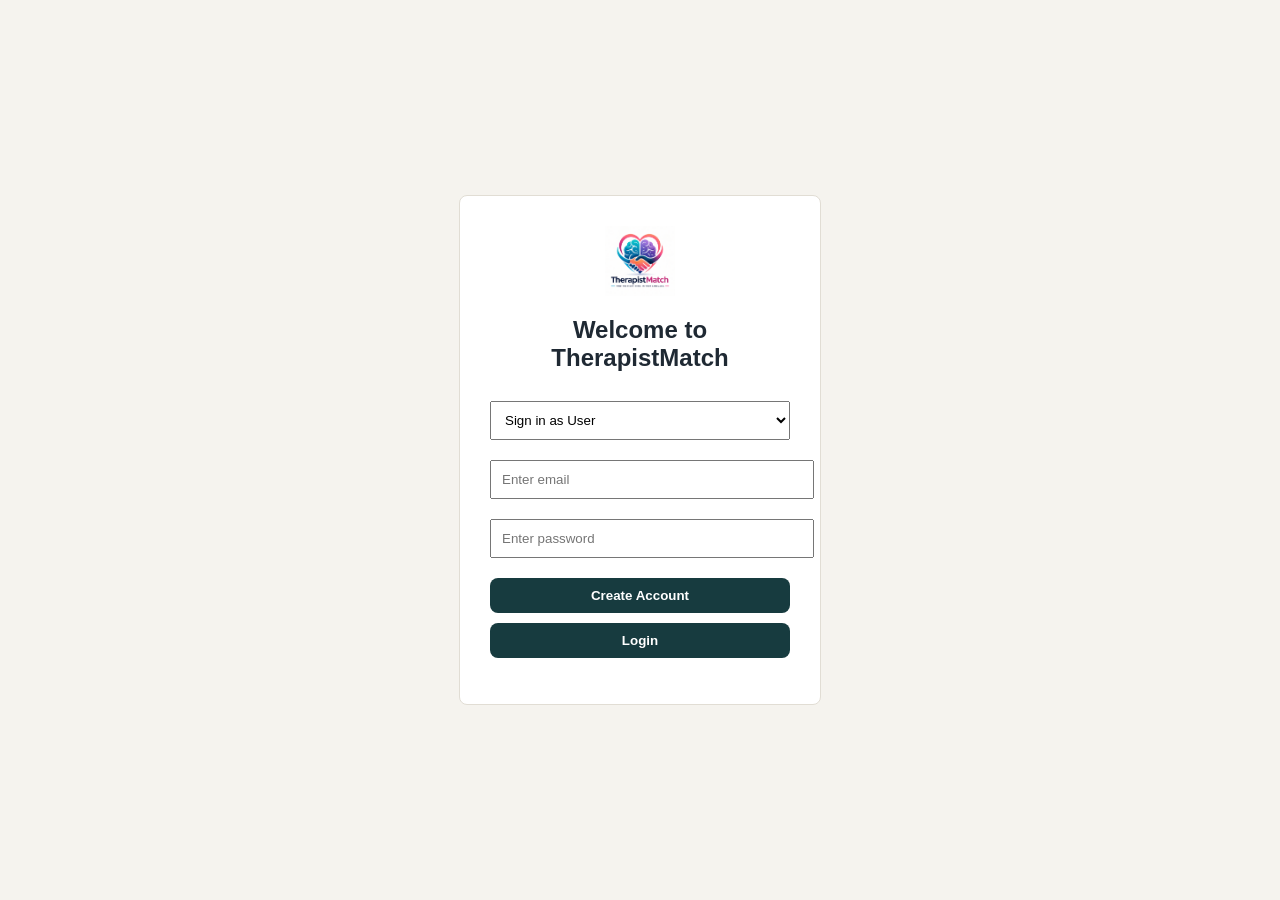
==== index.html @ e143ebae "Prepare app for deployment" ====
<!DOCTYPE html>
<html lang="en">
<head>
  <meta charset="UTF-8">
  <title>TherapistMatch</title>
  <link rel="stylesheet" href="styles.css">
</head>

<body class="login-page">

  <div class="auth-container">

    <img src="logo.png" class="logo">

    <h2>Welcome to TherapistMatch</h2>

    <!-- USER TYPE -->
    <select id="role">
      <option value="user">Sign in as User</option>
      <option value="therapist">Sign in as Therapist</option>
      <option value="admin">Sign in as Admin</option>
    </select>

    <input type="email" id="email" placeholder="Enter email">
    <input type="password" id="password" placeholder="Enter password">

    <button type="button" onclick="signup()">Create Account</button>
    <button type="button" onclick="login()">Login</button>

    <p id="message"></p>

  </div>

  <script src="script.js"></script>
  <script src="https://js.paystack.co/v1/inline.js"></script>
  <script src="https://cdn.socket.io/4.0.0/socket.io.min.js"></script>

</body>
</html>
---- styles.css ----
body {
  margin: 0;
  font-family: Arial;
  background: #f5f3ee;
  color: #1f2933;
  min-height: 100vh;
}

.login-page {
  display: flex;
  justify-content: center;
  align-items: center;
  height: 100vh;
}

.auth-container {
  background: white;
  border: 1px solid #e1ddd4;
  padding: 30px;
  border-radius: 8px;
  text-align: center;
  width: 300px;
}

.logo {
  width: 70px;
  height: auto;
  display: block;
  margin: 0 auto 15px auto;
}

input, select {
  width: 100%;
  padding: 10px;
  margin: 10px 0;
}

button {
  width: 100%;
  padding: 10px;
  margin-top: 10px;
  background: #173b3f;
  color: white;
  border: none;
  border-radius: 8px;
  cursor: pointer;
  font-weight: 700;
}

button:hover {
  background: #e76f51;
}

.dashboard {
  display: flex;
  min-height: 100vh;
  align-items: stretch;
}

.sidebar {
  width: 240px;
  background: #173b3f;
  color: white;
  padding: 20px;
  box-shadow: 2px 0 8px rgba(0,0,0,0.08);
}

.sidebar h2 {
  margin-bottom: 20px;
}

.sidebar a {
  display: block;
  color: white;
  text-decoration: none;
  margin: 10px 0;
  padding: 10px 12px;
  border-radius: 8px;
  font-weight: 500;
}

.sidebar a:hover {
  background: rgba(255, 255, 255, 0.1);
  text-decoration: none;
}

.sidebar a.active {
  background: #e76f51;
  box-shadow: inset 4px 0 0 #ffd166;
  font-weight: 800;
  text-decoration: none;
}

.sidebar .logout-link {
  border-top: 1px solid rgba(255, 255, 255, 0.18);
  margin-top: 28px;
  padding-top: 14px;
}

.main-content {
  flex: 1;
  padding: 40px;
  background: #f5f3ee;
}

.dashboard-home,
.dashboard-panel {
  background: #ffffff;
  border: 1px solid #e1ddd4;
  border-radius: 8px;
  padding: 24px;
}

.dashboard-home {
  margin-bottom: 18px;
}

.dashboard-home h1,
.dashboard-panel h2 {
  margin: 0 0 8px;
}

.dashboard-home p,
.dashboard-panel p {
  color: #52616b;
}

.profile-container {
  width: 100%;
  max-width: 700px;
  margin: 0 auto;
  padding: 20px;
  background: white;
  border: 1px solid #e1ddd4;
  border-radius: 8px;
  box-shadow: none;
}

.profile-container h1, .profile-container h2 {
  text-align: center;
  color: #173b3f;
}

.profile-container h1 {
  font-size: 2em;
  margin-bottom: 10px;
}

.profile-container h2 {
  font-size: 1.5em;
  margin-bottom: 20px;
}

.profile-card {
  padding: 20px;
}

.age-display {
  margin: 0 0 10px 0;
  font-size: 0.95rem;
  color: #333;
}

.card {
  background: #ffffff;
  padding: 15px;
  border: 1px solid #e1ddd4;
  border-radius: 8px;
  margin: 10px 0;
  box-shadow: none;
}

.profile-container {
  width: 100%;
  max-width: 600px;
  margin: 0 auto;
  padding: 20px;
  background: white;
  border: 1px solid #e1ddd4;
  border-radius: 8px;
  box-shadow: none;
}

.profile-container h1, .profile-container h2 {
  text-align: center;
  color: #173b3f;
}

.profile-container h1 {
  font-size: 2em;
  margin-bottom: 10px;
}

.profile-container h2 {
  font-size: 1.5em;
  margin-bottom: 20px;
}

.profile-card {
  /* Additional styles for the inner card if needed */
}

.therapist-page {
  background: #f5f3ee;
  color: #1f2933;
  font-family: Arial, sans-serif;
}

.therapist-shell {
  display: grid;
  grid-template-columns: 280px minmax(0, 1fr);
  min-height: 100vh;
}

.therapist-sidebar {
  background: #173b3f;
  color: #ffffff;
  padding: 28px 22px;
  display: flex;
  flex-direction: column;
  gap: 24px;
}

.therapist-sidebar h1 {
  font-size: 1.4rem;
  margin: 0 0 6px;
}

.therapist-sidebar p {
  color: #c9d8d6;
  margin: 0;
}

.therapist-status-chip {
  border: 1px solid rgba(255, 255, 255, 0.24);
  border-radius: 8px;
  padding: 14px;
}

.therapist-status-chip span {
  display: block;
  color: #c9d8d6;
  font-size: 0.8rem;
  margin-bottom: 6px;
}

.therapist-status-chip strong {
  font-size: 1.1rem;
}

.status-verified {
  color: #9be7b4;
}

.status-pending {
  color: #ffd166;
}

.status-rejected {
  color: #ffb4a8;
}

.status-draft {
  color: #d6e4e2;
}

.therapist-nav {
  display: grid;
  gap: 8px;
}

.therapist-page button {
  width: auto;
  margin: 0;
  border-radius: 8px;
  font-weight: 700;
}

.nav-button,
.secondary-button {
  background: transparent;
  border: 1px solid rgba(255, 255, 255, 0.22);
  color: #ffffff;
  text-align: left;
  padding: 11px 12px;
}

.nav-button:hover,
.nav-button.active {
  background: #e76f51;
  border-color: #e76f51;
}

.secondary-button {
  margin-top: auto;
  text-align: center;
}

.secondary-button:hover {
  background: rgba(255, 255, 255, 0.12);
}

.therapist-main {
  padding: 28px;
  overflow-x: hidden;
}

.portal-hero {
  background: #ffffff;
  border: 1px solid #e1ddd4;
  border-radius: 8px;
  padding: 26px;
  display: flex;
  justify-content: space-between;
  gap: 20px;
  align-items: center;
}

.eyebrow {
  color: #a5462f;
  font-size: 0.78rem;
  font-weight: 700;
  letter-spacing: 0;
  margin: 0 0 8px;
  text-transform: uppercase;
}

.portal-hero h2 {
  font-size: 2rem;
  margin: 0 0 8px;
}

.portal-hero p {
  margin: 0;
  max-width: 720px;
  color: #52616b;
}

.hero-metric {
  min-width: 128px;
  border-left: 1px solid #e1ddd4;
  padding-left: 22px;
}

.hero-metric span {
  display: block;
  color: #173b3f;
  font-size: 2rem;
  font-weight: 800;
}

.hero-metric small {
  color: #52616b;
}

.status-panel {
  margin: 18px 0;
}

.notice {
  border-radius: 8px;
  padding: 15px 18px;
  border: 1px solid;
  background: #ffffff;
}

.notice strong {
  display: block;
  margin-bottom: 4px;
}

.notice p {
  margin: 0;
  color: #52616b;
}

.notice-info {
  border-color: #bed7d1;
}

.notice-pending {
  border-color: #e7c768;
  background: #fff8df;
}

.notice-success {
  border-color: #8fc79b;
  background: #ecf8ef;
}

.notice-error {
  border-color: #ef9a86;
  background: #fff0ec;
}

.credential-form {
  display: grid;
  gap: 18px;
}

.form-section,
.profile-summary,
.booking-list {
  background: #ffffff;
  border: 1px solid #e1ddd4;
  border-radius: 8px;
  padding: 22px;
}

.section-heading {
  display: flex;
  align-items: flex-start;
  gap: 14px;
  margin-bottom: 18px;
}

.section-heading.compact {
  margin-top: 0;
}

.section-heading span {
  background: #173b3f;
  color: #ffffff;
  border-radius: 50%;
  display: inline-grid;
  place-items: center;
  width: 30px;
  height: 30px;
  flex: 0 0 30px;
  font-weight: 700;
}

.section-heading h3 {
  margin: 0 0 4px;
}

.section-heading p {
  margin: 0;
  color: #65727c;
}

.form-grid {
  display: grid;
  grid-template-columns: repeat(2, minmax(0, 1fr));
  gap: 16px;
}

.form-grid label,
.checkbox-panel {
  display: grid;
  gap: 7px;
  color: #34424b;
  font-weight: 700;
}

.therapist-page input,
.therapist-page select,
.therapist-page textarea {
  width: 100%;
  box-sizing: border-box;
  margin: 0;
  border: 1px solid #cfd6d3;
  border-radius: 8px;
  padding: 11px 12px;
  background: #fbfbf8;
  color: #1f2933;
  font: inherit;
  font-weight: 400;
}

.therapist-page textarea {
  resize: vertical;
}

.full-width {
  grid-column: 1 / -1;
}

.checkbox-panel {
  border: 1px solid #cfd6d3;
  border-radius: 8px;
  padding: 14px;
  grid-template-columns: repeat(4, minmax(0, 1fr));
}

.checkbox-panel legend {
  padding: 0 6px;
}

.checkbox-panel label {
  display: flex;
  align-items: center;
  gap: 8px;
  font-weight: 400;
}

.checkbox-panel input {
  width: auto;
}

.availability-builder {
  border: 1px solid #cfd6d3;
  border-radius: 8px;
  padding: 14px;
  background: #fbfbf8;
}

.availability-grid {
  display: grid;
  grid-template-columns: minmax(220px, 1fr) minmax(160px, 0.45fr);
  gap: 12px;
  align-items: end;
}

.availability-grid label,
.availability-days {
  display: grid;
  gap: 7px;
  color: #34424b;
  font-weight: 700;
}

.day-dropdown {
  position: relative;
}

.day-dropdown summary {
  border: 1px solid #cfd6d3;
  border-radius: 8px;
  cursor: pointer;
  list-style: none;
  padding: 11px 12px;
  background: #ffffff;
  font-weight: 400;
}

.day-dropdown summary::-webkit-details-marker {
  display: none;
}

.day-dropdown summary::after {
  content: "v";
  float: right;
  font-size: 0.8rem;
  color: #65727c;
}

.day-options {
  background: #ffffff;
  border: 1px solid #cfd6d3;
  border-radius: 8px;
  box-shadow: 0 12px 24px rgba(23, 59, 63, 0.12);
  display: grid;
  gap: 4px;
  margin-top: 6px;
  max-height: 230px;
  overflow: auto;
  padding: 8px;
  position: absolute;
  width: 100%;
  z-index: 5;
}

.day-options label {
  align-items: center;
  border-radius: 6px;
  display: flex;
  gap: 8px;
  padding: 7px;
  font-weight: 400;
}

.day-options label:hover {
  background: #ecf8ef;
}

.day-options input {
  margin: 0;
  width: auto;
}

.availability-rows {
  display: grid;
  gap: 10px;
  margin-top: 14px;
}

.availability-time-row {
  align-items: end;
  background: #ffffff;
  border: 1px solid #e1ddd4;
  border-radius: 8px;
  display: grid;
  grid-template-columns: minmax(120px, 0.8fr) repeat(2, minmax(130px, 1fr));
  gap: 12px;
  padding: 12px;
}

.availability-time-row strong {
  color: #173b3f;
  padding-bottom: 11px;
}

.availability-time-row label {
  display: grid;
  gap: 7px;
  color: #34424b;
  font-weight: 700;
}

.availability-preview {
  color: #52616b;
  font-weight: 700;
  margin: 12px 0 0;
}

.form-actions {
  display: flex;
  align-items: center;
  justify-content: flex-end;
  gap: 14px;
}

.form-actions p {
  margin: 0;
  color: #52616b;
}

#submitCredentialsBtn {
  background: #173b3f;
  min-width: 210px;
}

#submitCredentialsBtn:hover {
  background: #e76f51;
}

#submitCredentialsBtn:disabled {
  opacity: 0.65;
  cursor: not-allowed;
}

.profile-header {
  display: flex;
  align-items: center;
  gap: 16px;
  margin-bottom: 18px;
}

.profile-header h3 {
  margin: 0 0 4px;
  font-size: 1.5rem;
}

.profile-header p {
  margin: 0;
  color: #52616b;
}

.profile-photo {
  width: 76px;
  height: 76px;
  object-fit: cover;
  border-radius: 8px;
  background: #bed7d1;
}

.profile-photo.placeholder {
  display: grid;
  place-items: center;
  color: #173b3f;
  font-weight: 800;
  font-size: 1.3rem;
}

.profile-detail-grid {
  display: grid;
  grid-template-columns: repeat(3, minmax(0, 1fr));
  gap: 12px;
  margin-bottom: 20px;
}

.profile-detail-grid div {
  border: 1px solid #e1ddd4;
  border-radius: 8px;
  padding: 14px;
}

.profile-detail-grid span {
  display: block;
  color: #65727c;
  font-size: 0.82rem;
  margin-bottom: 6px;
}

.profile-detail-grid strong {
  display: block;
}

.profile-copy {
  display: grid;
  gap: 8px;
}

.profile-copy h4 {
  margin: 10px 0 0;
}

.profile-copy p {
  margin: 0;
  color: #52616b;
  line-height: 1.5;
}

.document-link {
  display: inline-flex;
  width: fit-content;
  color: #a5462f;
  font-weight: 700;
  margin-top: 8px;
}

.booking-list {
  display: grid;
  gap: 10px;
}

.booking-row {
  border: 1px solid #e1ddd4;
  border-radius: 8px;
  padding: 14px;
  display: flex;
  justify-content: space-between;
  gap: 12px;
  align-items: center;
}

.booking-row span {
  display: block;
  color: #65727c;
  margin-top: 4px;
}

.booking-status {
  background: #fff8df;
  border: 1px solid #e7c768;
  border-radius: 999px;
  padding: 6px 10px;
  color: #5f4b00 !important;
  font-weight: 700;
  white-space: nowrap;
}

.detailed-booking {
  display: grid;
  gap: 14px;
}

.booking-main {
  display: flex;
  justify-content: space-between;
  gap: 12px;
  align-items: flex-start;
}

.booking-profile {
  background: #fbfbf8;
  border: 1px solid #e1ddd4;
  border-radius: 8px;
  padding: 14px;
}

.booking-profile h4 {
  margin: 0 0 10px;
}

.booking-profile-grid {
  display: grid;
  grid-template-columns: repeat(4, minmax(0, 1fr));
  gap: 10px;
}

.booking-profile-grid div {
  border: 1px solid #e1ddd4;
  border-radius: 8px;
  padding: 10px;
}

.booking-profile-grid span {
  color: #65727c;
  display: block;
  font-size: 0.8rem;
  margin: 0 0 5px;
}

.booking-profile-grid strong {
  display: block;
}

.empty-state {
  border: 1px dashed #cfd6d3;
  border-radius: 8px;
  padding: 24px;
  text-align: center;
}

.empty-state p {
  color: #65727c;
  margin: 6px 0 0;
}

@media (max-width: 900px) {
  .therapist-shell {
    grid-template-columns: 1fr;
  }

  .therapist-sidebar {
    position: static;
  }

  .portal-hero,
  .form-actions,
  .booking-row {
    align-items: stretch;
    flex-direction: column;
  }

  .hero-metric {
    border-left: 0;
    border-top: 1px solid #e1ddd4;
    padding-left: 0;
    padding-top: 16px;
  }

  .form-grid,
  .profile-detail-grid,
  .checkbox-panel,
  .availability-grid,
  .availability-time-row,
  .booking-profile-grid {
    grid-template-columns: 1fr;
  }

  .availability-time-row strong {
    padding-bottom: 0;
  }

  .booking-main {
    align-items: stretch;
    flex-direction: column;
  }
}

.admin-page {
  background: #f5f3ee;
  color: #1f2933;
}

.admin-shell {
  width: min(1120px, calc(100% - 32px));
  margin: 0 auto;
  padding: 28px 0;
}

.admin-header {
  background: #ffffff;
  border: 1px solid #e1ddd4;
  border-radius: 8px;
  padding: 24px;
  display: flex;
  justify-content: space-between;
  gap: 20px;
  align-items: center;
}

.admin-header h1 {
  margin: 0 0 8px;
}

.admin-header p {
  margin: 0;
  color: #52616b;
}

.admin-header button {
  width: auto;
  min-width: 120px;
  border-radius: 8px;
  background: #173b3f;
}

.admin-section {
  margin-top: 20px;
  background: #ffffff;
  border: 1px solid #e1ddd4;
  border-radius: 8px;
  padding: 22px;
}

.admin-section-title {
  display: flex;
  justify-content: space-between;
  gap: 16px;
  align-items: center;
  margin-bottom: 16px;
}

.admin-section-title h2 {
  margin: 0;
}

.admin-section-title span {
  background: #ecf8ef;
  border: 1px solid #8fc79b;
  border-radius: 999px;
  color: #275d35;
  font-weight: 700;
  padding: 7px 12px;
}

.admin-review-list {
  display: grid;
  gap: 16px;
}

.admin-subgroup {
  border: 1px solid #e1ddd4;
  border-radius: 8px;
  padding: 16px;
}

.admin-subgroup + .admin-subgroup {
  margin-top: 16px;
}

.admin-subgroup-title {
  align-items: flex-start;
  display: flex;
  gap: 16px;
  justify-content: space-between;
  margin-bottom: 14px;
}

.admin-subgroup-title h3,
.admin-subgroup-title p {
  margin: 0;
}

.admin-subgroup-title h3 {
  margin-bottom: 5px;
}

.admin-subgroup-title p {
  color: #52616b;
}

.admin-subgroup-title span {
  background: #fff8df;
  border: 1px solid #e7c768;
  border-radius: 999px;
  color: #5f4b00;
  font-weight: 800;
  padding: 7px 12px;
  white-space: nowrap;
}

.admin-group-list {
  display: grid;
  gap: 12px;
}

.admin-application {
  border: 1px solid #e1ddd4;
  border-radius: 8px;
  padding: 18px;
}

.admin-application-header {
  display: flex;
  justify-content: space-between;
  gap: 16px;
  align-items: flex-start;
  margin-bottom: 16px;
}

.admin-application-header h3 {
  margin: 0 0 4px;
}

.admin-application-header p {
  margin: 0;
  color: #52616b;
}

.admin-detail-grid {
  display: grid;
  grid-template-columns: repeat(3, minmax(0, 1fr));
  gap: 10px;
}

.admin-detail-grid div {
  border: 1px solid #e1ddd4;
  border-radius: 8px;
  padding: 12px;
}

.admin-detail-grid span {
  display: block;
  color: #65727c;
  font-size: 0.8rem;
  margin-bottom: 6px;
}

.admin-copy {
  display: grid;
  gap: 6px;
  margin-top: 16px;
}

.admin-copy h4 {
  margin: 10px 0 0;
}

.admin-copy p {
  margin: 0;
  color: #52616b;
  line-height: 1.5;
}

.admin-actions {
  display: flex;
  gap: 10px;
  justify-content: flex-end;
  margin-top: 18px;
}

.admin-actions button {
  width: auto;
  min-width: 140px;
  border-radius: 8px;
}

.verify-btn {
  background: #2f7d46;
}

.verify-btn:hover {
  background: #256739;
}

.reject-btn {
  background: #b64d3b;
}

.reject-btn:hover {
  background: #943d2e;
}

@media (max-width: 800px) {
  .admin-header,
  .admin-section-title,
  .admin-application-header,
  .admin-subgroup-title,
  .admin-actions {
    align-items: stretch;
    flex-direction: column;
  }

  .admin-detail-grid {
    grid-template-columns: 1fr;
  }
}

.match-page {
  width: min(1080px, 100%);
  margin: 0 auto;
}

.match-hero {
  background: #f5f3ee;
  border: 1px solid #e1ddd4;
  border-radius: 8px;
  padding: 24px;
  display: flex;
  justify-content: space-between;
  gap: 18px;
  align-items: center;
  margin-bottom: 18px;
}

.match-hero h1 {
  margin: 0 0 8px;
}

.match-hero p {
  color: #52616b;
  margin: 0;
}

#specialtyCounter {
  background: #173b3f;
  color: #ffffff;
  border-radius: 999px;
  padding: 8px 12px;
  font-weight: 700;
  white-space: nowrap;
}

.match-panel {
  background: #ffffff;
  border: 1px solid #e1ddd4;
  border-radius: 8px;
  padding: 24px;
}

.match-panel h1 {
  margin: 0 0 20px;
}

.match-controls {
  display: grid;
  grid-template-columns: minmax(220px, 1fr) auto;
  gap: 14px;
  align-items: end;
  margin-bottom: 18px;
}

.match-controls label {
  display: grid;
  gap: 7px;
  font-weight: 700;
}

.match-controls select {
  box-sizing: border-box;
  margin: 0;
  border: 1px solid #cfd6d3;
  border-radius: 8px;
  padding: 11px 12px;
  background: #fbfbf8;
}

.match-controls button {
  width: auto;
  min-width: 140px;
  border-radius: 8px;
  background: #173b3f;
}

.specialty-picker {
  border: 1px solid #cfd6d3;
  border-radius: 8px;
  display: grid;
  grid-template-columns: repeat(4, minmax(0, 1fr));
  gap: 10px;
  margin: 0;
  padding: 16px;
}

.specialty-picker.compact {
  grid-template-columns: repeat(3, minmax(0, 1fr));
}

.specialty-picker legend {
  color: #34424b;
  font-weight: 800;
  padding: 0 8px;
}

.specialty-picker legend span {
  color: #65727c;
  font-size: 0.85rem;
  font-weight: 700;
  margin-left: 8px;
}

.specialty-picker label {
  align-items: center;
  background: #fbfbf8;
  border: 1px solid #e1ddd4;
  border-radius: 8px;
  cursor: pointer;
  display: flex;
  gap: 8px;
  min-height: 42px;
  padding: 10px;
  transition: border-color 0.15s ease, background 0.15s ease;
}

.specialty-picker label:has(input:checked) {
  background: #ecf8ef;
  border-color: #8fc79b;
}

.specialty-picker label.disabled {
  cursor: not-allowed;
  opacity: 0.48;
}

.specialty-picker input {
  flex: 0 0 auto;
  width: auto;
  margin: 0;
}

.match-message {
  color: #a5462f;
  font-weight: 700;
  min-height: 20px;
  margin: 12px 0 0;
}

.match-results {
  display: grid;
  gap: 12px;
  margin-top: 20px;
}

.match-card {
  display: grid;
  grid-template-columns: auto minmax(0, 1fr) auto;
  gap: 14px;
  align-items: center;
  border: 1px solid #e1ddd4;
  border-radius: 8px;
  padding: 16px;
}

.match-card h3 {
  margin: 0 0 5px;
}

.match-card p {
  margin: 4px 0;
  color: #52616b;
  line-height: 1.4;
}

.match-card button {
  width: auto;
  min-width: 110px;
  border-radius: 8px;
  background: #e76f51;
}

@media (max-width: 760px) {
  .match-controls,
  .match-card,
  .match-hero {
    grid-template-columns: 1fr;
    flex-direction: column;
    align-items: stretch;
  }

  .specialty-picker,
  .specialty-picker.compact {
    grid-template-columns: 1fr;
  }
}

.settings-hero,
.settings-panel,
.redirect-page .settings-panel {
  background: #ffffff;
  border: 1px solid #e1ddd4;
  border-radius: 8px;
  padding: 24px;
}

.settings-hero {
  margin-bottom: 18px;
}

.settings-hero h1,
.settings-hero p {
  margin: 0;
}

.settings-hero h1 {
  margin-bottom: 8px;
}

.settings-hero p,
.settings-panel-header p,
.payment-message {
  color: #52616b;
}

.settings-grid {
  display: grid;
  grid-template-columns: minmax(0, 1.6fr) minmax(280px, 0.8fr);
  gap: 18px;
  align-items: start;
}

.settings-panel-header {
  display: flex;
  justify-content: space-between;
  gap: 16px;
  align-items: flex-start;
  margin-bottom: 18px;
}

.settings-panel-header h2,
.settings-panel-header p {
  margin: 0;
}

.settings-panel-header h2 {
  margin-bottom: 5px;
}

.settings-panel-header button,
.settings-actions button,
.payment-panel button {
  width: auto;
  min-width: 130px;
}

.settings-form-grid {
  display: grid;
  grid-template-columns: repeat(2, minmax(0, 1fr));
  gap: 14px;
}

.settings-form-grid label {
  display: grid;
  gap: 7px;
  color: #34424b;
  font-weight: 700;
}

.settings-form-grid input,
.settings-form-grid select,
.support-panel textarea,
.support-reply-form textarea {
  box-sizing: border-box;
  width: 100%;
  border: 1px solid #cfd6d3;
  border-radius: 8px;
  padding: 11px 12px;
  background: #fbfbf8;
  color: #1f2933;
  font: inherit;
}

.settings-form-grid input:disabled,
.settings-form-grid select:disabled {
  background: #f0f2ef;
  color: #65727c;
}

.settings-actions {
  display: flex;
  justify-content: flex-end;
  gap: 14px;
  align-items: center;
  margin-top: 16px;
}

.settings-actions p {
  color: #52616b;
  margin: 0;
}

.payment-summary {
  border: 1px solid #e1ddd4;
  border-radius: 8px;
  padding: 16px;
  display: flex;
  justify-content: space-between;
  gap: 12px;
  align-items: center;
  margin-bottom: 16px;
}

.payment-summary span {
  color: #52616b;
}

.payment-summary strong {
  font-size: 1.4rem;
  color: #173b3f;
}

.ghost-button {
  background: transparent;
  border: 1px solid #173b3f;
  color: #173b3f;
}

.ghost-button:hover {
  background: #ecf8ef;
}

.payment-message {
  min-height: 20px;
  margin-bottom: 0;
}

.customer-care-button {
  align-items: center;
  background: #173b3f;
  border-radius: 999px;
  display: inline-flex;
  gap: 9px;
  margin: 0;
  padding: 10px 14px;
  position: relative;
  width: auto;
}

.support-icon {
  border: 2px solid #ffffff;
  border-bottom: 0;
  border-radius: 14px 14px 0 0;
  display: inline-block;
  height: 13px;
  position: relative;
  width: 18px;
}

.support-icon::before,
.support-icon::after {
  background: #ffffff;
  border-radius: 3px;
  content: "";
  height: 9px;
  position: absolute;
  top: 8px;
  width: 4px;
}

.support-icon::before {
  left: -3px;
}

.support-icon::after {
  right: -3px;
}

.support-indicator {
  background: #cfd6d3;
  border: 2px solid #ffffff;
  border-radius: 50%;
  height: 10px;
  width: 10px;
}

.support-indicator.active {
  background: #ffd166;
}

.dashboard-home {
  align-items: center;
  display: flex;
  justify-content: space-between;
  gap: 18px;
}

.support-panel {
  background: #ffffff;
  border: 1px solid #e1ddd4;
  border-radius: 8px;
  bottom: 24px;
  box-shadow: 0 16px 40px rgba(23, 59, 63, 0.18);
  display: grid;
  gap: 12px;
  max-height: calc(100vh - 48px);
  overflow: auto;
  padding: 18px;
  position: fixed;
  right: 24px;
  width: min(380px, calc(100% - 48px));
  z-index: 30;
}

.support-panel[hidden] {
  display: none;
}

.support-panel-header {
  align-items: flex-start;
  display: flex;
  justify-content: space-between;
  gap: 12px;
}

.support-panel-header strong,
.support-panel-header p {
  margin: 0;
}

.support-panel-header p {
  color: #52616b;
  margin-top: 4px;
}

.support-panel-header button,
.support-panel > button {
  width: auto;
}

.support-messages {
  display: grid;
  gap: 10px;
  max-height: 300px;
  overflow: auto;
}

.support-message {
  border: 1px solid #e1ddd4;
  border-radius: 8px;
  padding: 12px;
}

.support-message > span {
  color: #a5462f;
  display: block;
  font-size: 0.8rem;
  font-weight: 800;
  margin-bottom: 5px;
  text-transform: uppercase;
}

.support-message p {
  color: #52616b;
  margin: 0;
}

.support-reply {
  background: #ecf8ef;
  border: 1px solid #8fc79b;
  border-radius: 8px;
  margin-top: 10px;
  padding: 10px;
}

.portal-actions {
  align-items: center;
  display: flex;
  gap: 18px;
}

.support-reply-form {
  display: grid;
  gap: 10px;
  margin-top: 14px;
}

.support-reply-form button {
  justify-self: end;
  min-width: 130px;
  width: auto;
}

.compact-card {
  padding: 14px;
}

.redirect-page {
  display: grid;
  min-height: 100vh;
  place-items: center;
  padding: 24px;
}

.redirect-page a {
  color: #a5462f;
  font-weight: 800;
}

@media (max-width: 900px) {
  .settings-grid,
  .settings-form-grid {
    grid-template-columns: 1fr;
  }

  .dashboard-home,
  .settings-panel-header,
  .settings-actions,
  .portal-actions {
    align-items: stretch;
    flex-direction: column;
  }
}
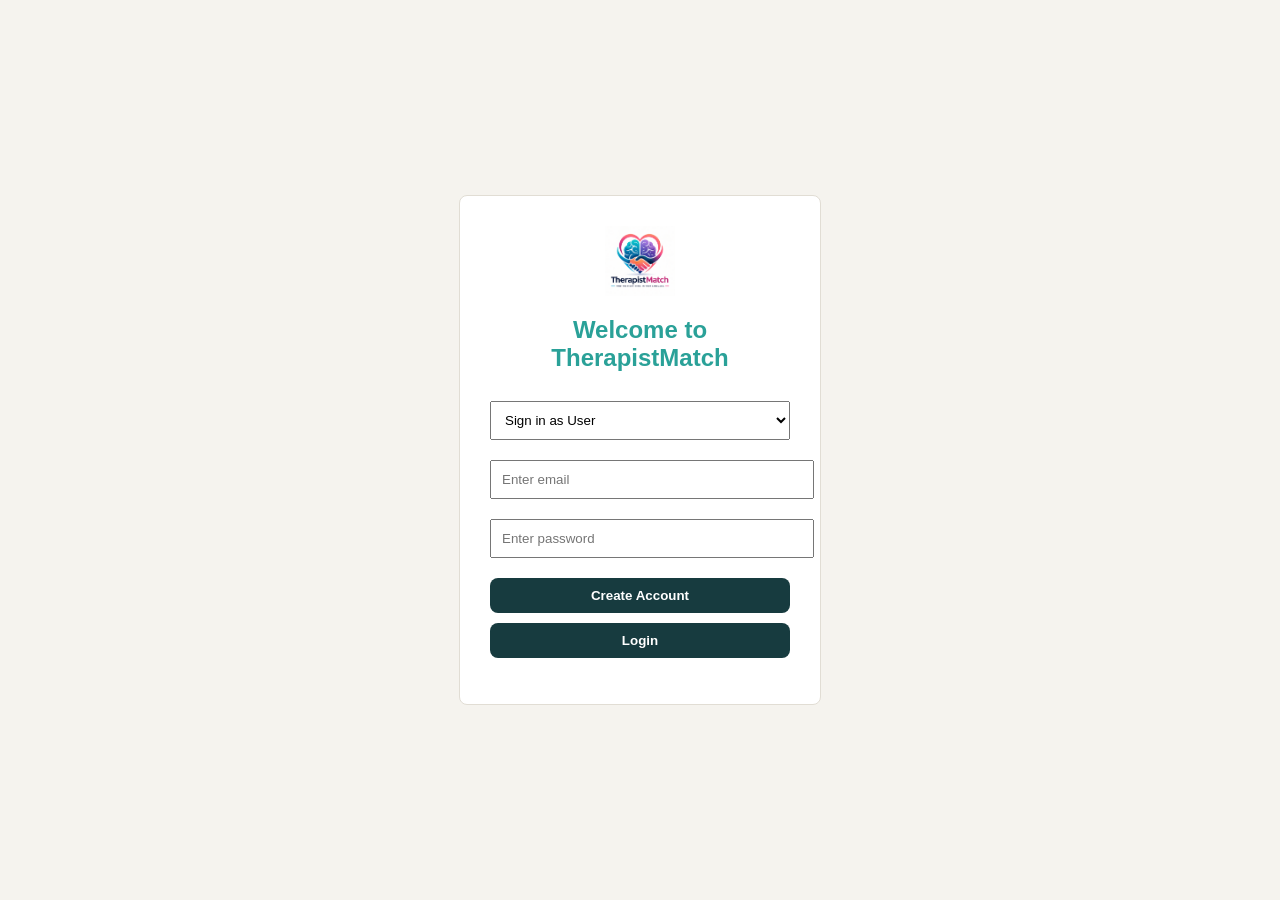
==== commit 452bc513: "Update for Render deployment: add gevent and python-socketio, update Procfile" ====
--- a/index.html
+++ b/index.html
@@ -2,6 +2,7 @@
 <html lang="en">
 <head>
   <meta charset="UTF-8">
+  <meta name="viewport" content="width=device-width, initial-scale=1.0">
   <title>TherapistMatch</title>
   <link rel="stylesheet" href="styles.css">
 </head>
@@ -21,8 +22,8 @@
       <option value="admin">Sign in as Admin</option>
     </select>
 
-    <input type="email" id="email" placeholder="Enter email">
-    <input type="password" id="password" placeholder="Enter password">
+    <input type="email" id="email" placeholder="Enter email" autocomplete="email" required>
+    <input type="password" id="password" placeholder="Enter password" autocomplete="current-password" minlength="8" required>
 
     <button type="button" onclick="signup()">Create Account</button>
     <button type="button" onclick="login()">Login</button>
@@ -36,4 +37,4 @@
   <script src="https://cdn.socket.io/4.0.0/socket.io.min.js"></script>
 
 </body>
-</html>+</html>
--- a/styles.css
+++ b/styles.css
@@ -2,7 +2,7 @@
   margin: 0;
   font-family: Arial;
   background: #f5f3ee;
-  color: #1f2933;
+  color: #2AA198;
   min-height: 100vh;
 }
 
@@ -48,7 +48,7 @@
 }
 
 button:hover {
-  background: #e76f51;
+  background: #2B2B2B;
 }
 
 .dashboard {
@@ -85,7 +85,7 @@
 }
 
 .sidebar a.active {
-  background: #e76f51;
+  background: #2B2B2B;
   box-shadow: inset 4px 0 0 #ffd166;
   font-weight: 800;
   text-decoration: none;
@@ -202,7 +202,7 @@
 
 .therapist-page {
   background: #f5f3ee;
-  color: #1f2933;
+  color: #2AA198;
   font-family: Arial, sans-serif;
 }
 
@@ -287,8 +287,8 @@
 
 .nav-button:hover,
 .nav-button.active {
-  background: #e76f51;
-  border-color: #e76f51;
+  background: #2B2B2B;
+  border-color: #2B2B2B;
 }
 
 .secondary-button {
@@ -463,7 +463,7 @@
   border-radius: 8px;
   padding: 11px 12px;
   background: #fbfbf8;
-  color: #1f2933;
+  color: #2AA198;
   font: inherit;
   font-weight: 400;
 }
@@ -632,7 +632,7 @@
 }
 
 #submitCredentialsBtn:hover {
-  background: #e76f51;
+  background: #2B2B2B;
 }
 
 #submitCredentialsBtn:disabled {
@@ -853,7 +853,7 @@
 
 .admin-page {
   background: #f5f3ee;
-  color: #1f2933;
+  color: #2AA198;
 }
 
 .admin-shell {
@@ -1119,7 +1119,7 @@
 
 .match-controls {
   display: grid;
-  grid-template-columns: minmax(220px, 1fr) auto;
+  grid-template-columns: minmax(180px, 1fr) minmax(160px, 0.7fr) auto;
   gap: 14px;
   align-items: end;
   margin-bottom: 18px;
@@ -1240,7 +1240,7 @@
   width: auto;
   min-width: 110px;
   border-radius: 8px;
-  background: #e76f51;
+  background: #2B2B2B;
 }
 
 @media (max-width: 760px) {
@@ -1340,7 +1340,7 @@
   border-radius: 8px;
   padding: 11px 12px;
   background: #fbfbf8;
-  color: #1f2933;
+  color: #2AA198;
   font: inherit;
 }
 
@@ -1570,6 +1570,113 @@
   font-weight: 800;
 }
 
+.admin-toolbar {
+  align-items: center;
+  display: grid;
+  grid-template-columns: minmax(220px, 1fr) auto auto;
+  gap: 12px;
+  margin-bottom: 16px;
+}
+
+.admin-toolbar input[type="search"] {
+  border: 1px solid #cfd6d3;
+  border-radius: 8px;
+  box-sizing: border-box;
+  margin: 0;
+  padding: 11px 12px;
+  width: 100%;
+}
+
+.admin-toolbar label {
+  align-items: center;
+  color: #52616b;
+  display: inline-flex;
+  gap: 8px;
+  font-weight: 700;
+  white-space: nowrap;
+}
+
+.admin-toolbar input[type="checkbox"] {
+  margin: 0;
+  width: auto;
+}
+
+.admin-toolbar button {
+  margin: 0;
+  min-width: 110px;
+  width: auto;
+}
+
+.compact-actions {
+  margin-top: 12px;
+}
+
+.payment-archive-label {
+  color: #a5462f !important;
+  font-weight: 800;
+  margin-top: 6px !important;
+}
+
+.booking-controls {
+  display: grid;
+  gap: 9px;
+  min-width: 190px;
+}
+
+.booking-controls label {
+  color: #34424b;
+  display: grid;
+  gap: 6px;
+  font-weight: 700;
+}
+
+.booking-controls input,
+.rating-form input,
+.rating-form select {
+  border: 1px solid #cfd6d3;
+  border-radius: 8px;
+  box-sizing: border-box;
+  margin: 0;
+  padding: 10px 11px;
+  width: 100%;
+}
+
+.booking-feedback,
+.rating-message {
+  color: #52616b;
+  font-size: 0.9rem;
+  font-weight: 700;
+  margin: 0;
+  min-height: 18px;
+}
+
+.booking-feedback.success,
+.rating-message.success {
+  color: #2f7d46;
+}
+
+.booking-feedback.error,
+.rating-message.error {
+  color: #b64d3b;
+}
+
+.rating-form {
+  display: grid;
+  grid-template-columns: minmax(150px, 0.7fr) minmax(180px, 1fr) auto;
+  gap: 10px;
+}
+
+.rating-form button {
+  margin: 0;
+  min-width: 120px;
+  width: auto;
+}
+
+.sidebar-toggle,
+.sidebar-backdrop {
+  display: none;
+}
+
 @media (max-width: 900px) {
   .settings-grid,
   .settings-form-grid {
@@ -1583,5 +1690,80 @@
     align-items: stretch;
     flex-direction: column;
   }
-}
-
+
+  .has-mobile-sidebar .dashboard,
+  .has-mobile-sidebar .therapist-shell {
+    display: block;
+  }
+
+  .has-mobile-sidebar .sidebar,
+  .has-mobile-sidebar .therapist-sidebar {
+    bottom: 0;
+    box-shadow: 12px 0 28px rgba(23, 59, 63, 0.22);
+    box-sizing: border-box;
+    left: 0;
+    max-width: 86vw;
+    overflow-y: auto;
+    position: fixed;
+    top: 0;
+    transform: translateX(-105%);
+    transition: transform 0.22s ease;
+    width: 280px;
+    z-index: 60;
+  }
+
+  .has-mobile-sidebar.sidebar-open .sidebar,
+  .has-mobile-sidebar.sidebar-open .therapist-sidebar {
+    transform: translateX(0);
+  }
+
+  .has-mobile-sidebar .main-content,
+  .has-mobile-sidebar .therapist-main {
+    padding: 72px 18px 24px;
+  }
+
+  .sidebar-toggle {
+    background: #173b3f;
+    border: 1px solid rgba(255, 255, 255, 0.24);
+    border-radius: 8px;
+    color: #ffffff;
+    display: block;
+    left: 14px;
+    margin: 0;
+    padding: 10px 12px;
+    position: fixed;
+    top: 14px;
+    width: auto;
+    z-index: 70;
+  }
+
+  .sidebar-backdrop {
+    background: rgba(23, 59, 63, 0.35);
+    bottom: 0;
+    display: block;
+    left: 0;
+    opacity: 0;
+    pointer-events: none;
+    position: fixed;
+    right: 0;
+    top: 0;
+    transition: opacity 0.2s ease;
+    z-index: 50;
+  }
+
+  .sidebar-open .sidebar-backdrop {
+    opacity: 1;
+    pointer-events: auto;
+  }
+
+  .admin-toolbar,
+  .rating-form {
+    grid-template-columns: 1fr;
+  }
+
+  .admin-toolbar button,
+  .rating-form button {
+    width: 100%;
+  }
+}
+
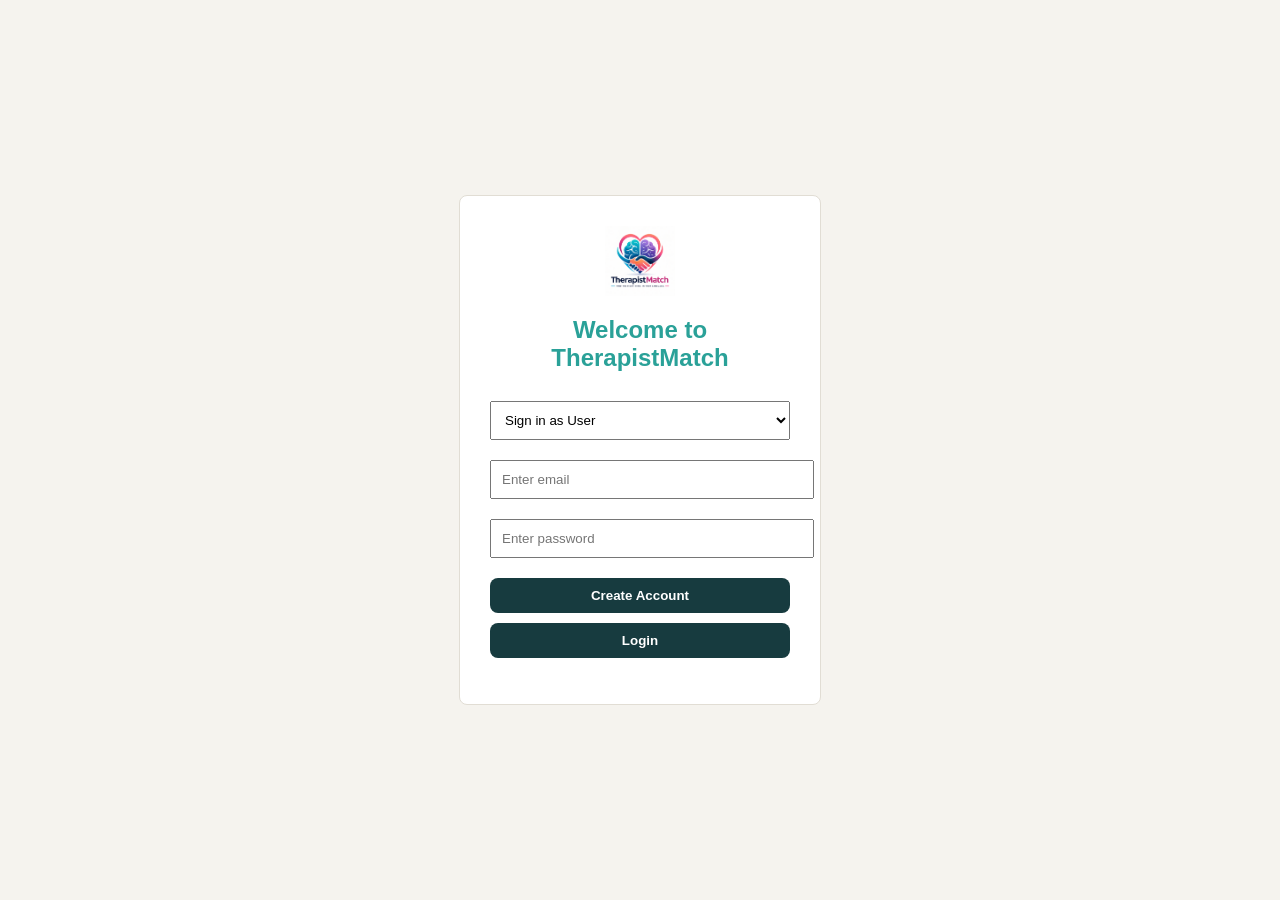
==== commit ac5e0959: "Use free Render plan" ====
--- a/index.html
+++ b/index.html
@@ -19,11 +19,13 @@
     <select id="role">
       <option value="user">Sign in as User</option>
       <option value="therapist">Sign in as Therapist</option>
-      <option value="admin">Sign in as Admin</option>
     </select>
 
     <input type="email" id="email" placeholder="Enter email" autocomplete="email" required>
     <input type="password" id="password" placeholder="Enter password" autocomplete="current-password" minlength="8" required>
+    <input type="text" id="website" class="bot-field" tabindex="-1" autocomplete="off" aria-hidden="true">
+    <input type="hidden" id="signupStartedAt">
+    <div id="turnstileWidget" class="turnstile-widget"></div>
 
     <button type="button" onclick="signup()">Create Account</button>
     <button type="button" onclick="login()">Login</button>
@@ -33,6 +35,7 @@
   </div>
 
   <script src="script.js"></script>
+  <script src="https://challenges.cloudflare.com/turnstile/v0/api.js?render=explicit" async defer></script>
   <script src="https://js.paystack.co/v1/inline.js"></script>
   <script src="https://cdn.socket.io/4.0.0/socket.io.min.js"></script>
 
--- a/styles.css
+++ b/styles.css
@@ -33,6 +33,26 @@
   width: 100%;
   padding: 10px;
   margin: 10px 0;
+}
+
+.bot-field {
+  left: -10000px;
+  opacity: 0;
+  position: absolute;
+  top: auto;
+  width: 1px;
+  height: 1px;
+}
+
+.turnstile-widget {
+  display: flex;
+  justify-content: center;
+  margin: 10px 0 0;
+  min-height: 0;
+}
+
+.turnstile-widget:empty {
+  display: none;
 }
 
 button {
@@ -70,7 +90,10 @@
 }
 
 .sidebar a {
-  display: block;
+  align-items: center;
+  display: flex;
+  justify-content: space-between;
+  gap: 10px;
   color: white;
   text-decoration: none;
   margin: 10px 0;
@@ -278,9 +301,13 @@
 
 .nav-button,
 .secondary-button {
+  align-items: center;
   background: transparent;
   border: 1px solid rgba(255, 255, 255, 0.22);
   color: #ffffff;
+  display: flex;
+  justify-content: space-between;
+  gap: 10px;
   text-align: left;
   padding: 11px 12px;
 }
@@ -289,6 +316,11 @@
 .nav-button.active {
   background: #2B2B2B;
   border-color: #2B2B2B;
+}
+
+.nav-link-button {
+  box-sizing: border-box;
+  text-decoration: none;
 }
 
 .secondary-button {
@@ -498,6 +530,130 @@
   width: auto;
 }
 
+/* Booking Actions */
+.booking-actions {
+  display: flex;
+  gap: 10px;
+  margin-top: 15px;
+  padding-top: 15px;
+  border-top: 1px solid #eee;
+}
+
+.booking-actions button {
+  flex: 1;
+  padding: 8px 12px;
+  font-size: 14px;
+}
+
+.accept-booking {
+  background: #2AA198 !important;
+}
+
+.reject-booking {
+  background: #d9534f !important;
+}
+
+.cancel-booking {
+  background: #6c757d !important;
+}
+
+.cancel-my-booking {
+  background: #d9534f !important;
+  width: auto;
+  padding: 8px 16px;
+  font-size: 14px;
+}
+
+.delete-my-booking {
+  background: #6c757d !important;
+  width: auto;
+  padding: 8px 16px;
+  font-size: 14px;
+}
+
+.duplicate-action {
+  background: #173b3f;
+  border: 0;
+  color: #ffffff;
+  display: inline-flex;
+  justify-content: center;
+  margin: 0 0 1rem;
+  width: auto;
+}
+
+.therapist-page .duplicate-action {
+  background: #ffffff;
+  border: 1px solid #cfd6d3;
+  color: #173b3f;
+}
+
+/* Online Status Toggle */
+.online-toggle {
+  padding: 15px;
+  margin: 10px 0;
+  background: rgba(255, 255, 255, 0.1);
+  border-radius: 8px;
+}
+
+.toggle-label {
+  display: flex;
+  align-items: center;
+  gap: 10px;
+  cursor: pointer;
+}
+
+.toggle-label input[type="checkbox"] {
+  width: 20px;
+  height: 20px;
+  margin: 0;
+}
+
+.toggle-text {
+  font-weight: 600;
+  color: white;
+}
+
+.toggle-hint {
+  font-size: 12px;
+  color: rgba(255, 255, 255, 0.7);
+  margin: 5px 0 0 30px;
+}
+
+/* Online Badge */
+.online-badge {
+  display: inline-block;
+  background: #2AA198;
+  color: white;
+  font-size: 12px;
+  padding: 2px 8px;
+  border-radius: 12px;
+  margin-left: 8px;
+  vertical-align: middle;
+}
+
+/* Navigation Badge */
+.nav-badge {
+  display: none;
+  align-items: center;
+  justify-content: center;
+  background: #d9534f;
+  color: white;
+  font-size: 12px;
+  padding: 2px 8px;
+  border-radius: 10px;
+  margin-left: auto;
+  min-width: 16px;
+}
+
+/* Time Slot Container */
+.time-slot-container {
+  margin-top: 10px;
+}
+
+.time-slot-container select {
+  margin-top: 5px;
+}
+
 .availability-builder {
   border: 1px solid #cfd6d3;
   border-radius: 8px;
@@ -837,7 +993,9 @@
   .checkbox-panel,
   .availability-grid,
   .availability-time-row,
-  .booking-profile-grid {
+  .booking-profile-grid,
+  .reschedule-controls,
+  .reduce-session-controls {
     grid-template-columns: 1fr;
   }
 
@@ -1119,7 +1277,7 @@
 
 .match-controls {
   display: grid;
-  grid-template-columns: minmax(180px, 1fr) minmax(160px, 0.7fr) auto;
+  grid-template-columns: repeat(auto-fit, minmax(150px, 1fr));
   gap: 14px;
   align-items: end;
   margin-bottom: 18px;
@@ -1131,7 +1289,8 @@
   font-weight: 700;
 }
 
-.match-controls select {
+.match-controls select,
+.match-controls input {
   box-sizing: border-box;
   margin: 0;
   border: 1px solid #cfd6d3;
@@ -1381,6 +1540,24 @@
 .payment-summary strong {
   font-size: 1.4rem;
   color: #173b3f;
+}
+
+.payment-summary input {
+  border: 1px solid #cfd6d3;
+  border-radius: 8px;
+  box-sizing: border-box;
+  color: #173b3f;
+  font: inherit;
+  font-weight: 800;
+  max-width: 160px;
+  padding: 9px 10px;
+  text-align: right;
+}
+
+.settings-actions.full-width {
+  grid-column: 1 / -1;
+  justify-content: space-between;
+  margin-top: 0;
 }
 
 .ghost-button {
@@ -1558,6 +1735,21 @@
   padding: 14px;
 }
 
+.person-card .admin-application-header {
+  align-items: flex-start;
+}
+
+.person-status {
+  background: #fff8df;
+  border: 1px solid #e7c768;
+  border-radius: 999px;
+  color: #5f4b00;
+  font-weight: 800;
+  padding: 6px 10px;
+  text-transform: capitalize;
+  white-space: nowrap;
+}
+
 .redirect-page {
   display: grid;
   min-height: 100vh;
@@ -1631,6 +1823,9 @@
 }
 
 .booking-controls input,
+.booking-controls select,
+.reschedule-controls input,
+.reduce-session-controls input,
 .rating-form input,
 .rating-form select {
   border: 1px solid #cfd6d3;
@@ -1639,6 +1834,50 @@
   margin: 0;
   padding: 10px 11px;
   width: 100%;
+}
+
+.reschedule-controls {
+  border-top: 1px solid #e1ddd4;
+  display: grid;
+  grid-template-columns: minmax(160px, 1fr) minmax(130px, 0.6fr) auto;
+  gap: 10px;
+  align-items: end;
+  padding-top: 14px;
+}
+
+.reduce-session-controls {
+  border-top: 1px solid #e1ddd4;
+  display: grid;
+  grid-template-columns: minmax(150px, 1fr) auto;
+  gap: 10px;
+  align-items: end;
+  padding-top: 14px;
+}
+
+.reduce-session-controls label {
+  color: #34424b;
+  display: grid;
+  gap: 6px;
+  font-weight: 700;
+}
+
+.reduce-session-controls button {
+  margin: 0;
+  min-width: 110px;
+  width: auto;
+}
+
+.reschedule-controls label {
+  color: #34424b;
+  display: grid;
+  gap: 6px;
+  font-weight: 700;
+}
+
+.reschedule-controls button {
+  margin: 0;
+  min-width: 120px;
+  width: auto;
 }
 
 .booking-feedback,
@@ -1672,6 +1911,286 @@
   width: auto;
 }
 
+.button-link,
+.meet-button {
+  align-items: center;
+  background: #173b3f;
+  border: 0;
+  border-radius: 8px;
+  color: #ffffff;
+  display: inline-flex;
+  font-weight: 800;
+  justify-content: center;
+  min-height: 38px;
+  padding: 8px 14px;
+  text-decoration: none;
+}
+
+.button-link:hover,
+.meet-button:hover {
+  background: #2B2B2B;
+  text-decoration: none;
+}
+
+.ghost-link {
+  background: transparent;
+  border: 1px solid #173b3f;
+  color: #173b3f;
+}
+
+.ghost-link:hover {
+  background: #ecf8ef;
+  color: #173b3f;
+}
+
+.button-link.disabled,
+.meet-button.disabled {
+  cursor: not-allowed;
+  opacity: 0.5;
+  pointer-events: none;
+}
+
+.booking-payment-notice {
+  margin-top: 14px;
+}
+
+.meet-controls {
+  border-top: 1px solid #e1ddd4;
+  display: grid;
+  grid-template-columns: minmax(220px, 1fr) auto auto auto;
+  gap: 10px;
+  align-items: end;
+  padding-top: 14px;
+}
+
+.meet-controls label {
+  color: #34424b;
+  display: grid;
+  gap: 6px;
+  font-weight: 700;
+}
+
+.meet-controls input {
+  border: 1px solid #cfd6d3;
+  border-radius: 8px;
+  box-sizing: border-box;
+  margin: 0;
+  padding: 10px 11px;
+  width: 100%;
+}
+
+.meet-controls button,
+.meet-controls .button-link {
+  margin: 0;
+  min-width: 112px;
+  width: auto;
+}
+
+.chat-shell {
+  display: grid;
+  grid-template-columns: minmax(240px, 0.8fr) minmax(0, 1.6fr);
+  gap: 18px;
+  min-height: calc(100vh - 80px);
+}
+
+.chat-thread-panel,
+.chat-panel {
+  background: #ffffff;
+  border: 1px solid #e1ddd4;
+  border-radius: 8px;
+  min-width: 0;
+  padding: 20px;
+}
+
+.chat-heading h1,
+.chat-heading p {
+  margin: 0;
+}
+
+.chat-heading h1 {
+  margin-bottom: 6px;
+}
+
+.chat-heading p,
+.chat-room-header p,
+.chat-message {
+  color: #52616b;
+}
+
+.thread-list {
+  display: grid;
+  gap: 10px;
+  margin-top: 18px;
+}
+
+.thread-button {
+  align-items: center;
+  background: #fbfbf8;
+  border: 1px solid #e1ddd4;
+  border-radius: 8px;
+  color: #173b3f;
+  display: flex;
+  justify-content: space-between;
+  gap: 12px;
+  margin: 0;
+  padding: 12px;
+  text-align: left;
+  width: 100%;
+}
+
+.thread-button:hover,
+.thread-button.active {
+  background: #ecf8ef;
+  border-color: #8fc79b;
+}
+
+.thread-button span {
+  display: grid;
+  gap: 4px;
+}
+
+.thread-button small {
+  color: #52616b;
+}
+
+.thread-button em {
+  border-radius: 999px;
+  font-size: 0.78rem;
+  font-style: normal;
+  font-weight: 800;
+  padding: 6px 9px;
+  white-space: nowrap;
+}
+
+.thread-ready {
+  background: #ecf8ef;
+  color: #2f7d46;
+}
+
+.thread-locked {
+  background: #fff8df;
+  color: #5f4b00;
+}
+
+.chat-panel {
+  display: grid;
+}
+
+.chat-room {
+  display: grid;
+  grid-template-rows: auto minmax(260px, 1fr) auto auto;
+  min-height: 100%;
+}
+
+.chat-room[hidden] {
+  display: none;
+}
+
+.chat-room-header {
+  align-items: flex-start;
+  border-bottom: 1px solid #e1ddd4;
+  display: flex;
+  justify-content: space-between;
+  gap: 16px;
+  padding-bottom: 16px;
+}
+
+.chat-room-header h2,
+.chat-room-header p {
+  margin: 0;
+}
+
+.session-timer {
+  background: #ecf8ef;
+  border: 1px solid #8fc79b;
+  border-radius: 8px;
+  color: #173b3f;
+  font-weight: 800;
+  min-width: 190px;
+  padding: 10px 12px;
+  text-align: center;
+}
+
+.session-timer.waiting {
+  background: #fff8df;
+  border-color: #e7c95b;
+}
+
+.session-timer.locked,
+.session-timer.ended {
+  background: #fff0ec;
+  border-color: #efb0a3;
+  color: #8b2f24;
+}
+
+.chat-box {
+  display: flex;
+  flex-direction: column;
+  gap: 10px;
+  overflow-y: auto;
+  padding: 18px 0;
+}
+
+.chat-bubble {
+  border: 1px solid #e1ddd4;
+  border-radius: 8px;
+  max-width: min(76%, 540px);
+  padding: 10px 12px;
+}
+
+.chat-bubble.mine {
+  align-self: flex-end;
+  background: #173b3f;
+  border-color: #173b3f;
+  color: #ffffff;
+}
+
+.chat-bubble.theirs {
+  align-self: flex-start;
+  background: #fbfbf8;
+}
+
+.chat-bubble span {
+  display: block;
+  font-size: 0.78rem;
+  font-weight: 800;
+  margin-bottom: 4px;
+}
+
+.chat-bubble p {
+  margin: 0;
+  overflow-wrap: anywhere;
+}
+
+.chat-composer {
+  border-top: 1px solid #e1ddd4;
+  display: grid;
+  grid-template-columns: minmax(0, 1fr) auto;
+  gap: 10px;
+  padding-top: 14px;
+}
+
+.chat-composer input {
+  border: 1px solid #cfd6d3;
+  border-radius: 8px;
+  box-sizing: border-box;
+  margin: 0;
+  padding: 11px 12px;
+  width: 100%;
+}
+
+.chat-composer button {
+  margin: 0;
+  min-width: 110px;
+  width: auto;
+}
+
+.chat-message {
+  font-weight: 700;
+  margin: 10px 0 0;
+  min-height: 20px;
+}
+
 .sidebar-toggle,
 .sidebar-backdrop {
   display: none;
@@ -1679,16 +2198,24 @@
 
 @media (max-width: 900px) {
   .settings-grid,
-  .settings-form-grid {
+  .settings-form-grid,
+  .chat-shell,
+  .meet-controls {
     grid-template-columns: 1fr;
   }
 
   .dashboard-home,
   .settings-panel-header,
   .settings-actions,
-  .portal-actions {
+  .portal-actions,
+  .chat-room-header {
     align-items: stretch;
     flex-direction: column;
+  }
+
+  .session-timer {
+    box-sizing: border-box;
+    width: 100%;
   }
 
   .has-mobile-sidebar .dashboard,
@@ -1757,13 +2284,18 @@
   }
 
   .admin-toolbar,
-  .rating-form {
+  .rating-form,
+  .chat-composer {
     grid-template-columns: 1fr;
   }
 
   .admin-toolbar button,
-  .rating-form button {
+  .rating-form button,
+  .chat-composer button {
     width: 100%;
   }
-}
-
+
+  .chat-bubble {
+    max-width: 100%;
+  }
+}
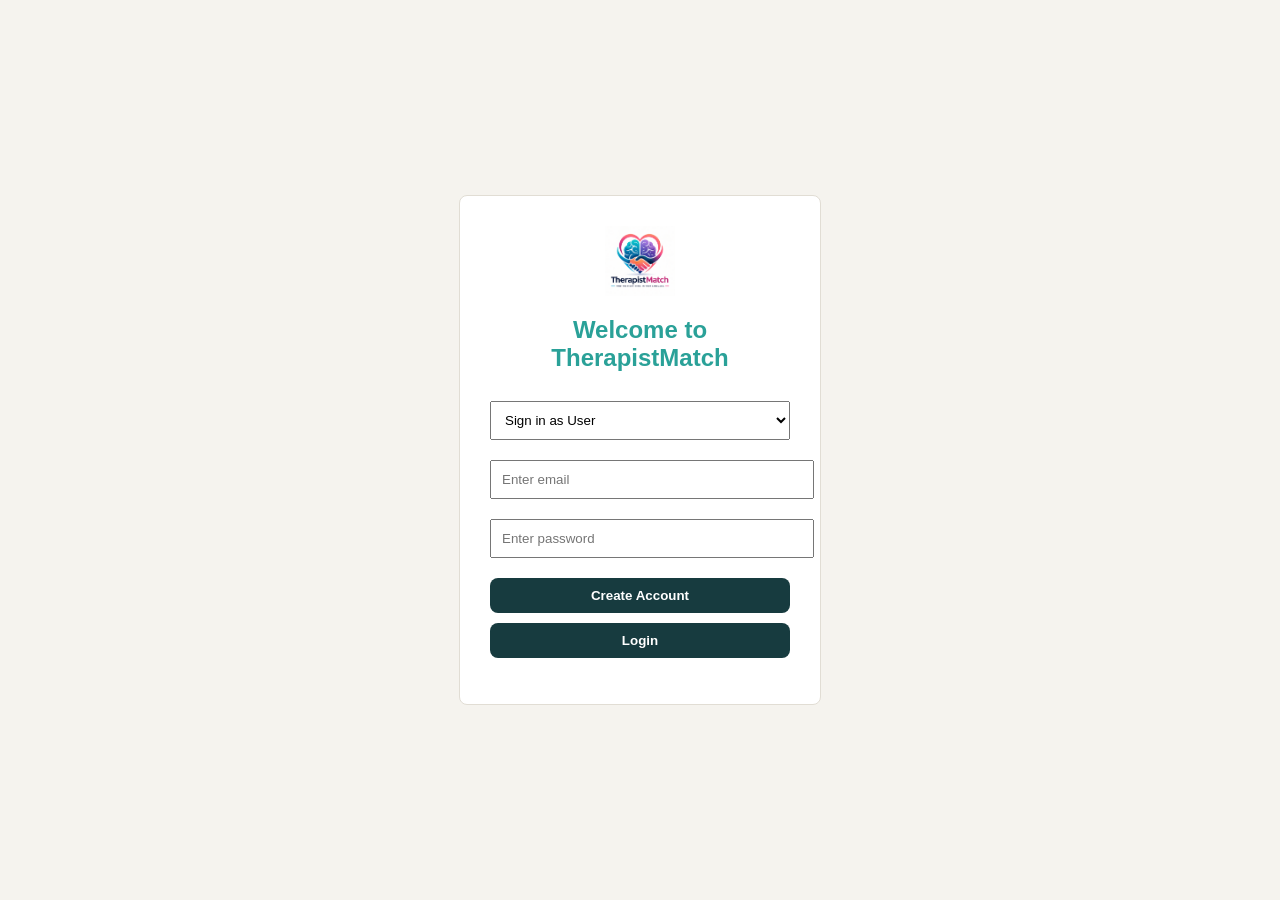
==== commit d6977f9d: "Fix signup/login: make email verification optional" ====
--- a/index.html
+++ b/index.html
@@ -23,19 +23,16 @@
 
     <input type="email" id="email" placeholder="Enter email" autocomplete="email" required>
     <input type="password" id="password" placeholder="Enter password" autocomplete="current-password" minlength="8" required>
-    <input type="text" id="website" class="bot-field" tabindex="-1" autocomplete="off" aria-hidden="true">
-    <input type="hidden" id="signupStartedAt">
-    <div id="turnstileWidget" class="turnstile-widget"></div>
 
     <button type="button" onclick="signup()">Create Account</button>
     <button type="button" onclick="login()">Login</button>
+    <button type="button" id="resendVerificationButton" class="ghost-button" onclick="resendVerificationEmail()" hidden>Resend Verification Email</button>
 
     <p id="message"></p>
 
   </div>
 
   <script src="script.js"></script>
-  <script src="https://challenges.cloudflare.com/turnstile/v0/api.js?render=explicit" async defer></script>
   <script src="https://js.paystack.co/v1/inline.js"></script>
   <script src="https://cdn.socket.io/4.0.0/socket.io.min.js"></script>
 
--- a/styles.css
+++ b/styles.css
@@ -33,26 +33,6 @@
   width: 100%;
   padding: 10px;
   margin: 10px 0;
-}
-
-.bot-field {
-  left: -10000px;
-  opacity: 0;
-  position: absolute;
-  top: auto;
-  width: 1px;
-  height: 1px;
-}
-
-.turnstile-widget {
-  display: flex;
-  justify-content: center;
-  margin: 10px 0 0;
-  min-height: 0;
-}
-
-.turnstile-widget:empty {
-  display: none;
 }
 
 button {
@@ -69,6 +49,11 @@
 
 button:hover {
   background: #2B2B2B;
+}
+
+button:disabled {
+  cursor: not-allowed;
+  opacity: 0.55;
 }
 
 .dashboard {
@@ -1737,6 +1722,20 @@
 
 .person-card .admin-application-header {
   align-items: flex-start;
+}
+
+.person-select {
+  align-items: center;
+  color: #52616b;
+  display: inline-flex;
+  gap: 8px;
+  font-weight: 800;
+  white-space: nowrap;
+}
+
+.person-select input {
+  margin: 0;
+  width: auto;
 }
 
 .person-status {
